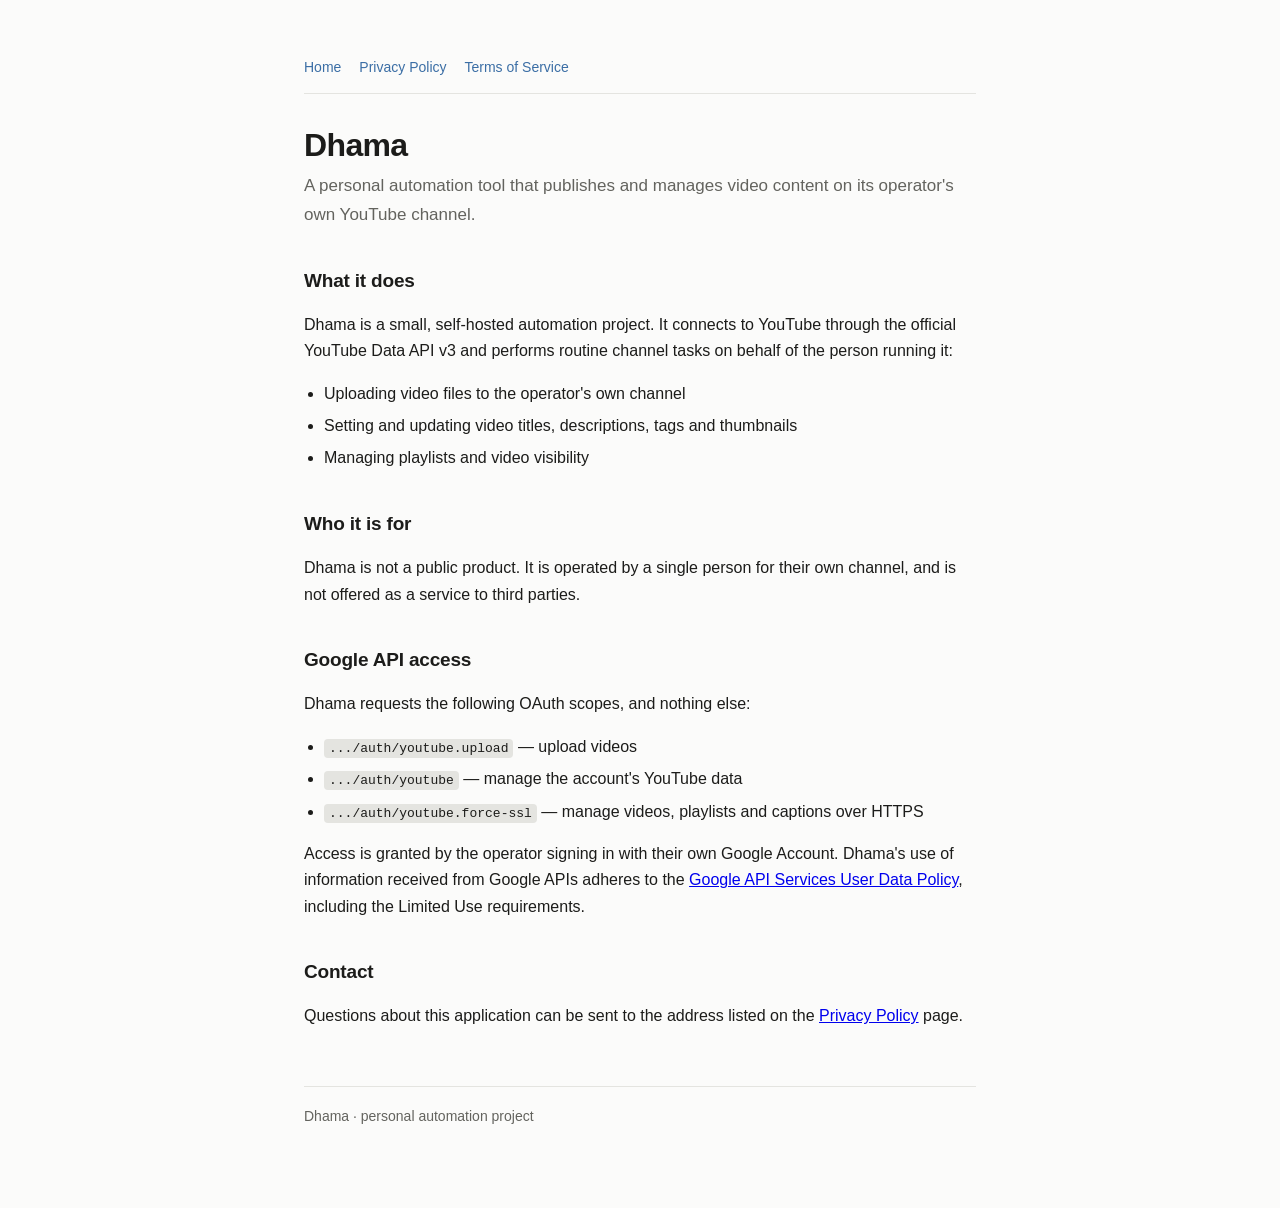
==== index.html @ e4a91e29 "Add Dhama home, privacy policy and terms pages" ====
<!doctype html>
<html lang="en">
<head>
<meta charset="utf-8">
<meta name="viewport" content="width=device-width,initial-scale=1">
<title>Dhama</title>
<link rel="stylesheet" href="style.css">
</head>
<body>
<div class="wrap">
<nav>
  <a href="./">Home</a>
  <a href="./privacy.html">Privacy Policy</a>
  <a href="./terms.html">Terms of Service</a>
</nav>

<h1>Dhama</h1>
<p class="lede">A personal automation tool that publishes and manages video content on its operator's own YouTube channel.</p>

<h2>What it does</h2>
<p>Dhama is a small, self-hosted automation project. It connects to YouTube through the official YouTube Data API v3 and performs routine channel tasks on behalf of the person running it:</p>
<ul>
  <li>Uploading video files to the operator's own channel</li>
  <li>Setting and updating video titles, descriptions, tags and thumbnails</li>
  <li>Managing playlists and video visibility</li>
</ul>

<h2>Who it is for</h2>
<p>Dhama is not a public product. It is operated by a single person for their own channel, and is not offered as a service to third parties.</p>

<h2>Google API access</h2>
<p>Dhama requests the following OAuth scopes, and nothing else:</p>
<ul>
  <li><code>.../auth/youtube.upload</code> — upload videos</li>
  <li><code>.../auth/youtube</code> — manage the account's YouTube data</li>
  <li><code>.../auth/youtube.force-ssl</code> — manage videos, playlists and captions over HTTPS</li>
</ul>
<p>Access is granted by the operator signing in with their own Google Account. Dhama's use of information received from Google APIs adheres to the <a href="https://developers.google.com/terms/api-services-user-data-policy">Google API Services User Data Policy</a>, including the Limited Use requirements.</p>

<h2>Contact</h2>
<p>Questions about this application can be sent to the address listed on the <a href="./privacy.html">Privacy Policy</a> page.</p>

<footer>Dhama · personal automation project</footer>
</div>
</body>
</html>
---- style.css ----
:root{--bg:#fbfbfa;--fg:#1c1c1a;--muted:#63635e;--line:#e4e4e0;--accent:#3b6ea5}
@media (prefers-color-scheme:dark){:root{--bg:#17171a;--fg:#ececea;--muted:#a0a09a;--line:#2e2e33;--accent:#8ab4dd}}
*{box-sizing:border-box}
body{margin:0;background:var(--bg);color:var(--fg);font:16px/1.65 -apple-system,BlinkMacSystemFont,"Segoe UI",Roboto,Helvetica,Arial,sans-serif}
.wrap{max-width:720px;margin:0 auto;padding:56px 24px 80px}
h1{font-size:32px;line-height:1.2;margin:0 0 8px;letter-spacing:-.02em}
h2{font-size:19px;margin:36px 0 10px;letter-spacing:-.01em}
p,li{color:var(--fg)}
.lede{color:var(--muted);font-size:17px;margin:0 0 32px}
.meta{color:var(--muted);font-size:14px;margin-top:4px}
nav{border-bottom:1px solid var(--line);padding-bottom:14px;margin-bottom:32px;display:flex;gap:18px;flex-wrap:wrap}
nav a{color:var(--accent);text-decoration:none;font-size:14px}
nav a:hover{text-decoration:underline}
ul{padding-left:20px}
li{margin:6px 0}
footer{margin-top:56px;padding-top:18px;border-top:1px solid var(--line);color:var(--muted);font-size:14px}
code{background:var(--line);padding:2px 5px;border-radius:4px;font-size:13px}
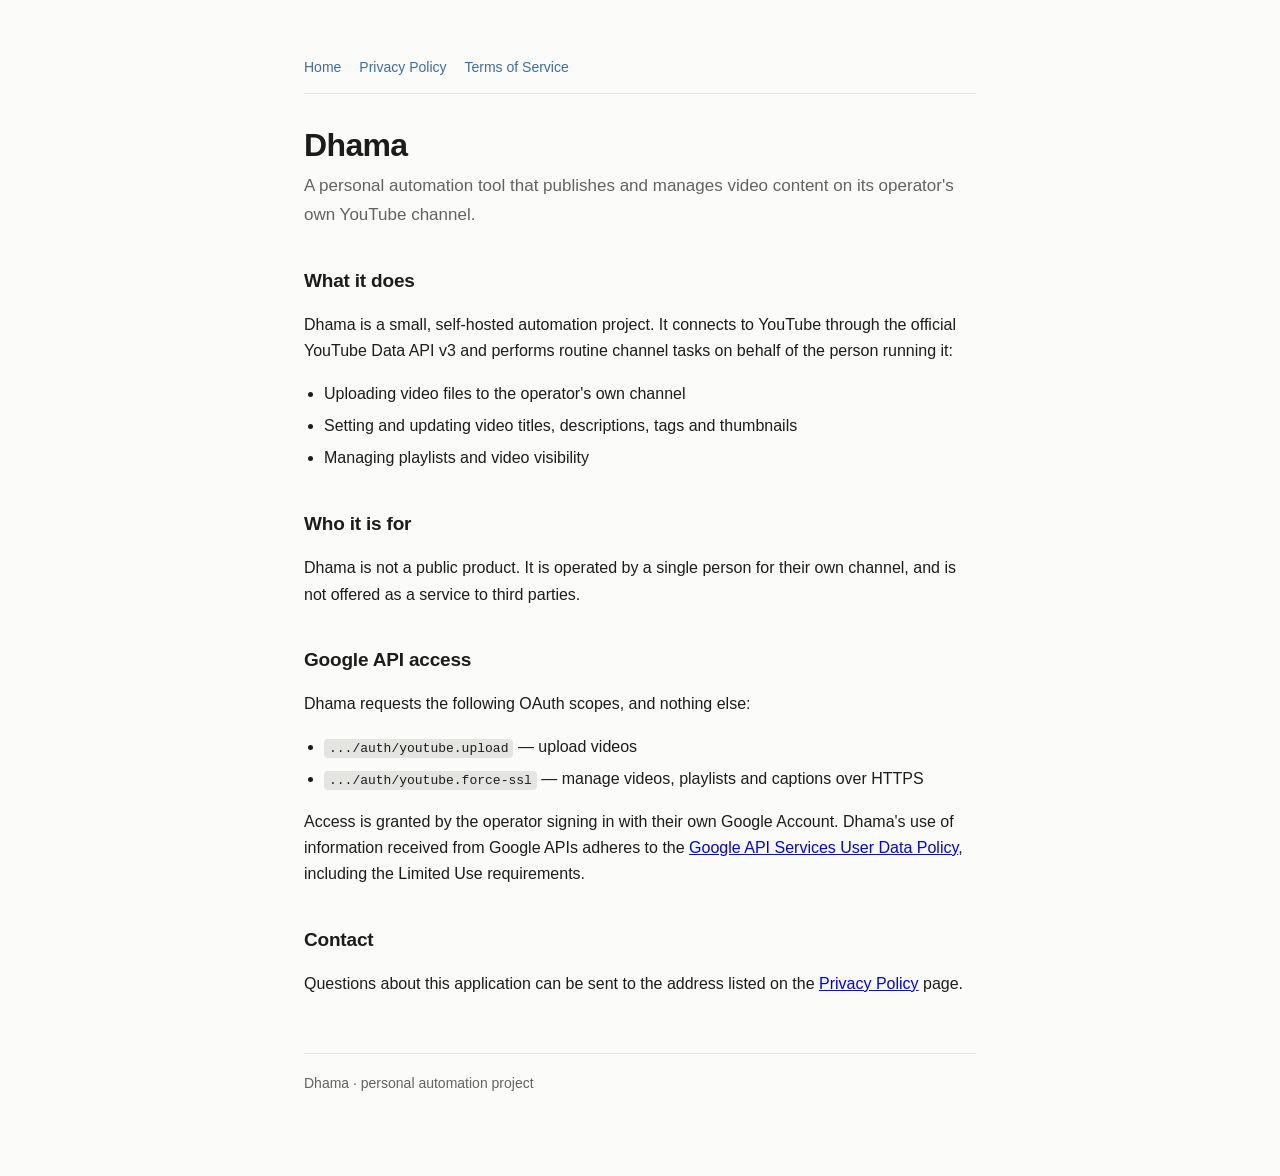
==== commit fcdf161e: "Add files via upload" ====
--- a/index.html
+++ b/index.html
@@ -9,9 +9,9 @@
 <body>
 <div class="wrap">
 <nav>
-  <a href="./">Home</a>
-  <a href="./privacy.html">Privacy Policy</a>
-  <a href="./terms.html">Terms of Service</a>
+<a href="./">Home</a>
+<a href="./privacy.html">Privacy Policy</a>
+<a href="./terms.html">Terms of Service</a>
 </nav>
 
 <h1>Dhama</h1>
@@ -20,9 +20,9 @@
 <h2>What it does</h2>
 <p>Dhama is a small, self-hosted automation project. It connects to YouTube through the official YouTube Data API v3 and performs routine channel tasks on behalf of the person running it:</p>
 <ul>
-  <li>Uploading video files to the operator's own channel</li>
-  <li>Setting and updating video titles, descriptions, tags and thumbnails</li>
-  <li>Managing playlists and video visibility</li>
+<li>Uploading video files to the operator's own channel</li>
+<li>Setting and updating video titles, descriptions, tags and thumbnails</li>
+<li>Managing playlists and video visibility</li>
 </ul>
 
 <h2>Who it is for</h2>
@@ -31,9 +31,8 @@
 <h2>Google API access</h2>
 <p>Dhama requests the following OAuth scopes, and nothing else:</p>
 <ul>
-  <li><code>.../auth/youtube.upload</code> — upload videos</li>
-  <li><code>.../auth/youtube</code> — manage the account's YouTube data</li>
-  <li><code>.../auth/youtube.force-ssl</code> — manage videos, playlists and captions over HTTPS</li>
+<li><code>.../auth/youtube.upload</code> — upload videos</li>
+<li><code>.../auth/youtube.force-ssl</code> — manage videos, playlists and captions over HTTPS</li>
 </ul>
 <p>Access is granted by the operator signing in with their own Google Account. Dhama's use of information received from Google APIs adheres to the <a href="https://developers.google.com/terms/api-services-user-data-policy">Google API Services User Data Policy</a>, including the Limited Use requirements.</p>
 
